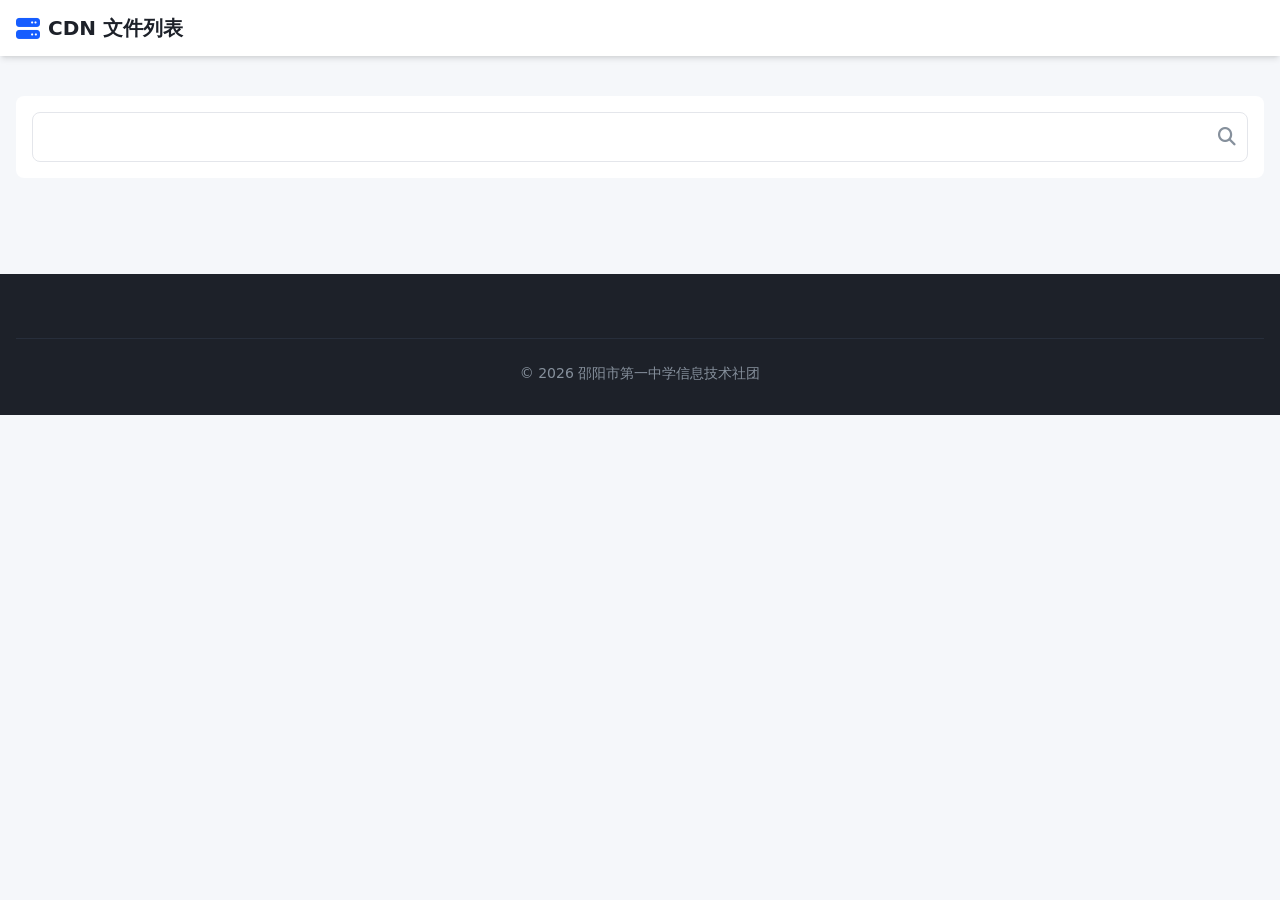
==== cdn/index.html @ e999c949 "Create index.html" ====
<!DOCTYPE html>
<html lang="zh-CN">

<head>
    <meta charset="UTF-8">
    <meta name="viewport" content="width=device-width, initial-scale=1.0">
    <title>CDN | SysyzsPublic</title>
    <script src="https://sysyzspublic.github.io/css/tailwind.min.js"></script>
    <link href="https://cdnjs.cloudflare.com/ajax/libs/font-awesome/6.7.2/css/all.min.css" rel="stylesheet">
    <script>
        tailwind.config = {
            theme: {
                extend: {
                    colors: {
                        primary: '#165DFF',
                        secondary: '#0E2E91',
                        neutral: {
                            100: '#F5F7FA',
                            200: '#E4E6EB',
                            300: '#C9CDD4',
                            400: '#86909C',
                            500: '#4E5969',
                            600: '#272E3B',
                            700: '#1D2129',
                        }
                    },
                    fontFamily: {
                        inter: ['Inter', 'system-ui', 'sans-serif'],
                    },
                }
            }
        }
    </script>
    <style type="text/tailwindcss">
        @layer utilities {
            .content-auto {
                content-visibility: auto;
            }
            .no-copy {
                user-select: none;
                -webkit-user-select: none;
                -moz-user-select: none;
                -ms-user-select: none;
            }
            .link-text {
                user-select: none;
                -webkit-user-select: none;
                -moz-user-select: none;
                -ms-user-select: none;
                pointer-events: none;
                white-space: pre-wrap;
                word-break: break-all;
            }
        }
    </style>
</head>

<body class="font-inter bg-neutral-100 text-neutral-700 no-copy">
    <!-- 顶部导航栏 -->
    <header class="bg-white shadow-md fixed top-0 left-0 right-0 z-50 transition-all duration-300">
        <div class="container mx-auto px-4 py-3 flex items-center justify-between">
            <div class="flex items-center space-x-2">
                <i class="fa-solid fa-server text-primary text-2xl"></i>
                <h1 class="text-xl font-bold text-neutral-700">CDN 文件列表</h1>
            </div>
        </div>
    </header>

    <!-- 主内容区 -->
    <main class="container mx-auto px-4 pt-24 pb-16">
        <!-- 搜索框 -->
        <div class="mb-8 bg-white rounded-lg shadow-card p-4 transform hover:shadow-hover transition-all duration-300">
            <div class="relative">
                <input type="text" id="search-input" placeholder=""
                    class="w-full py-3 px-4 pr-10 rounded-lg border border-neutral-200 focus:border-primary focus:ring-2 focus:ring-primary/20 outline-none transition-all duration-300">
                <button
                    class="absolute right-3 top-1/2 transform -translate-y-1/2 text-neutral-400 hover:text-primary transition-colors duration-300">
                    <i class="fa-solid fa-search text-lg"></i>
                </button>
            </div>
        </div>

        <!-- 文件列表 -->
        <div class="bg-white rounded-lg shadow-card overflow-hidden" id="file-list">
            <ul class="divide-y divide-neutral-200">
            </ul>
        </div>
    </main>

    <!-- 页脚 -->
    <footer class="bg-neutral-700 text-white py-8">
        <div class="container mx-auto px-4">
            <div class="mt-8 pt-6 border-t border-neutral-600 text-center text-neutral-400 text-sm">
                <p>© <span id="current-year">2025</span> 邵阳市第一中学信息技术社团</p>
            </div>
        </div>
    </footer>

    <!-- Toast 通知 -->
    <div id="toast"
        class="fixed top-20 left-1/2 transform -translate-x-1/2 bg-primary text-white px-6 py-3 rounded-lg shadow-lg opacity-0 transition-opacity duration-300 flex items-center z-50">
        <i class="fa-solid fa-check-circle mr-2"></i>
        <span>已复制</span>
    </div>

    <script src="./files/files.js"></script>
    <script>
        // 生成文件列表
        function renderFileList(files) {
            const fileListElement = document.querySelector('#file-list ul');
            fileListElement.innerHTML = '';

            // 渲染文件列表
            files.forEach(file => {
                const listItem = document.createElement('li');
                listItem.className = 'px-4 py-3 hover:bg-neutral-50 transition-colors duration-200';
                listItem.innerHTML = `
                    <div class="flex flex-col gap-2">
                        <div class="flex items-center">
                            <h3 class="font-medium text-neutral-700 mr-2">${file.name}</h3>
                            <span class="px-2 py-0.5 text-xs font-medium rounded-full ${getTypeColor(file.type)}">${file.type}</span>
                            <span class="ml-auto text-xs text-neutral-400">v${file.version}</span>
                        </div>
                        <div class="flex flex-col sm:flex-row sm:items-center gap-3">
                            <div class="link-text text-xs text-neutral-600 flex-1">${file.url}</div>
                            <div class="ml-auto">
                                <button class="copy-btn bg-primary hover:bg-primary/90 text-white px-2 py-1 rounded text-xs font-medium transition-colors duration-200" 
                                    data-url="${file.url}">
                                    <i class="fa-solid fa-copy mr-1"></i> 复制
                                </button>
                            </div>
                        </div>
                    </div>
                `;
                fileListElement.appendChild(listItem);
            });

            // 添加复制事件监听
            document.querySelectorAll('.copy-btn').forEach(button => {
                button.addEventListener('click', (e) => {
                    e.preventDefault();
                    const url = button.getAttribute('data-url');
                    copyToClipboard(url);
                });
            });
        }

        // 根据类型获取颜色
        function getTypeColor(type) {
            const colors = {
                'CSS': 'bg-blue-100 text-blue-800',
                'JavaScript': 'bg-yellow-100 text-yellow-800',
                '字体': 'bg-purple-100 text-purple-800',
                '图标': 'bg-green-100 text-green-800'
            };
            return colors[type] || 'bg-gray-100 text-gray-800';
        }

        // 复制到剪贴板
        function copyToClipboard(text) {
            navigator.clipboard.writeText(text).then(() => {
                showToast();
            }).catch(err => {
                console.error('复制失败: ', err);
            });
        }

        // 显示Toast通知
        function showToast() {
            const toast = document.getElementById('toast');
            toast.classList.add('opacity-100');
            toast.classList.remove('opacity-0');

            setTimeout(() => {
                toast.classList.add('opacity-0');
                toast.classList.remove('opacity-100');
            }, 2000);
        }

        // 页面加载完成后初始化
        document.addEventListener('DOMContentLoaded', () => {
            // 设置当前年份
            document.getElementById('current-year').textContent = new Date().getFullYear();

            renderFileList(cdnFiles);

            // 搜索功能
            document.getElementById('search-input').addEventListener('input', (e) => {
                const searchTerm = e.target.value.toLowerCase();
                const filteredFiles = cdnFiles.filter(file =>
                    file.name.toLowerCase().includes(searchTerm) ||
                    file.type.toLowerCase().includes(searchTerm) ||
                    file.version.toLowerCase().includes(searchTerm)
                );
                renderFileList(filteredFiles);
            });

            // 导航栏滚动效果
            window.addEventListener('scroll', () => {
                const header = document.querySelector('header');
                if (window.scrollY > 10) {
                    header.classList.add('py-2', 'shadow-lg');
                    header.classList.remove('py-3', 'shadow-md');
                } else {
                    header.classList.add('py-3', 'shadow-md');
                    header.classList.remove('py-2', 'shadow-lg');
                }
            });
        });
    </script>
</body>

</html>
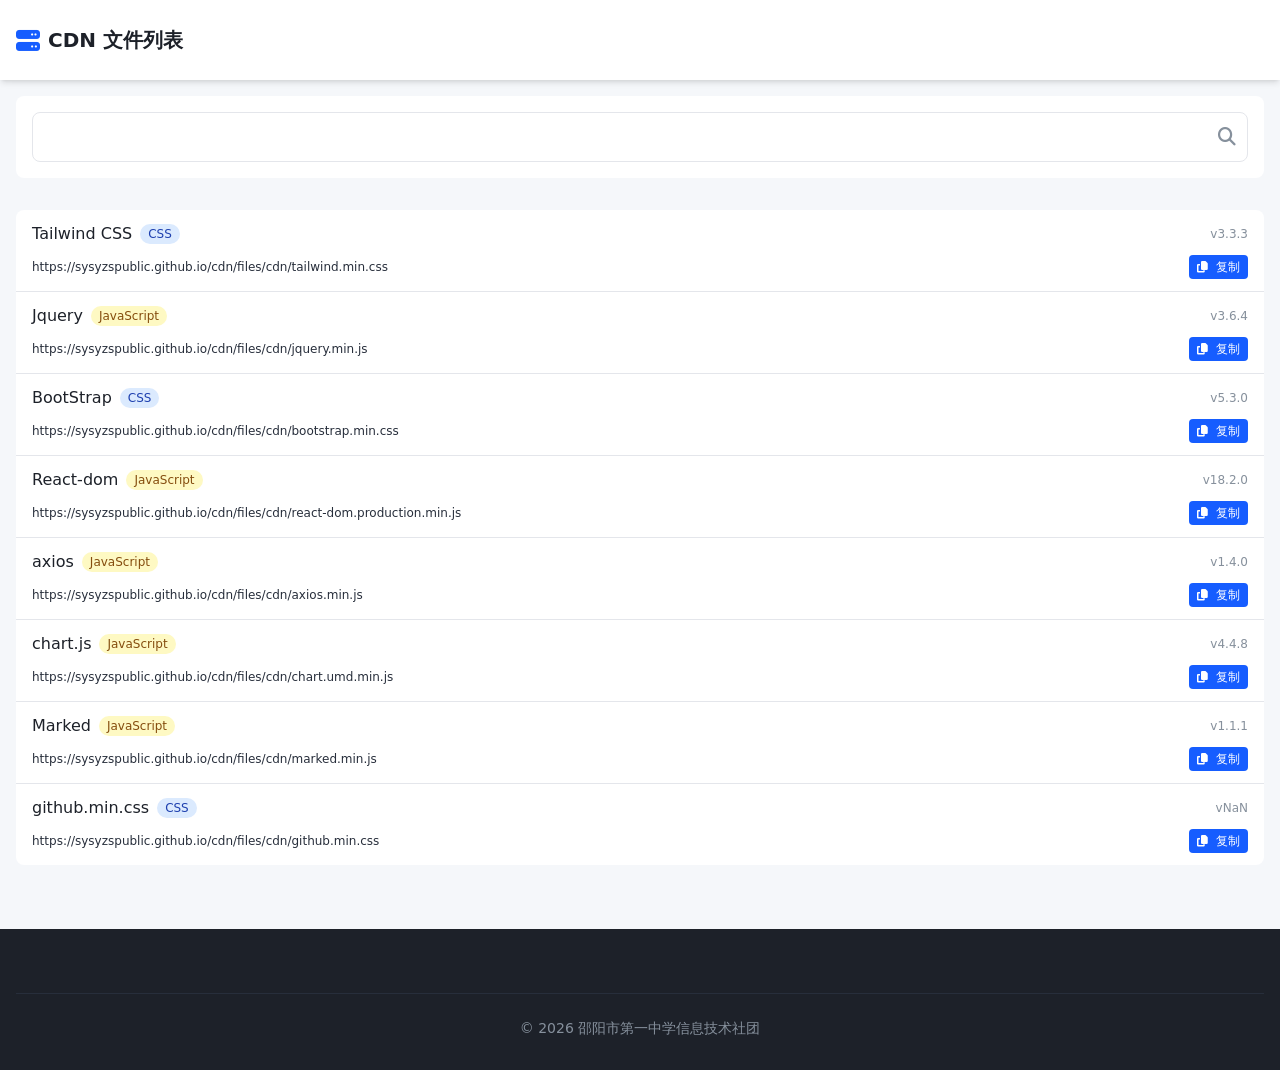
==== commit bf39bdc7: "Update index.html" ====
--- a/cdn/index.html
+++ b/cdn/index.html
@@ -5,6 +5,7 @@
     <meta charset="UTF-8">
     <meta name="viewport" content="width=device-width, initial-scale=1.0">
     <title>CDN | SysyzsPublic</title>
+    <link rel="icon" href="cdnlogo.png" type="image/png">
     <script src="https://sysyzspublic.github.io/css/tailwind.min.js"></script>
     <link href="https://cdnjs.cloudflare.com/ajax/libs/font-awesome/6.7.2/css/all.min.css" rel="stylesheet">
     <script>
